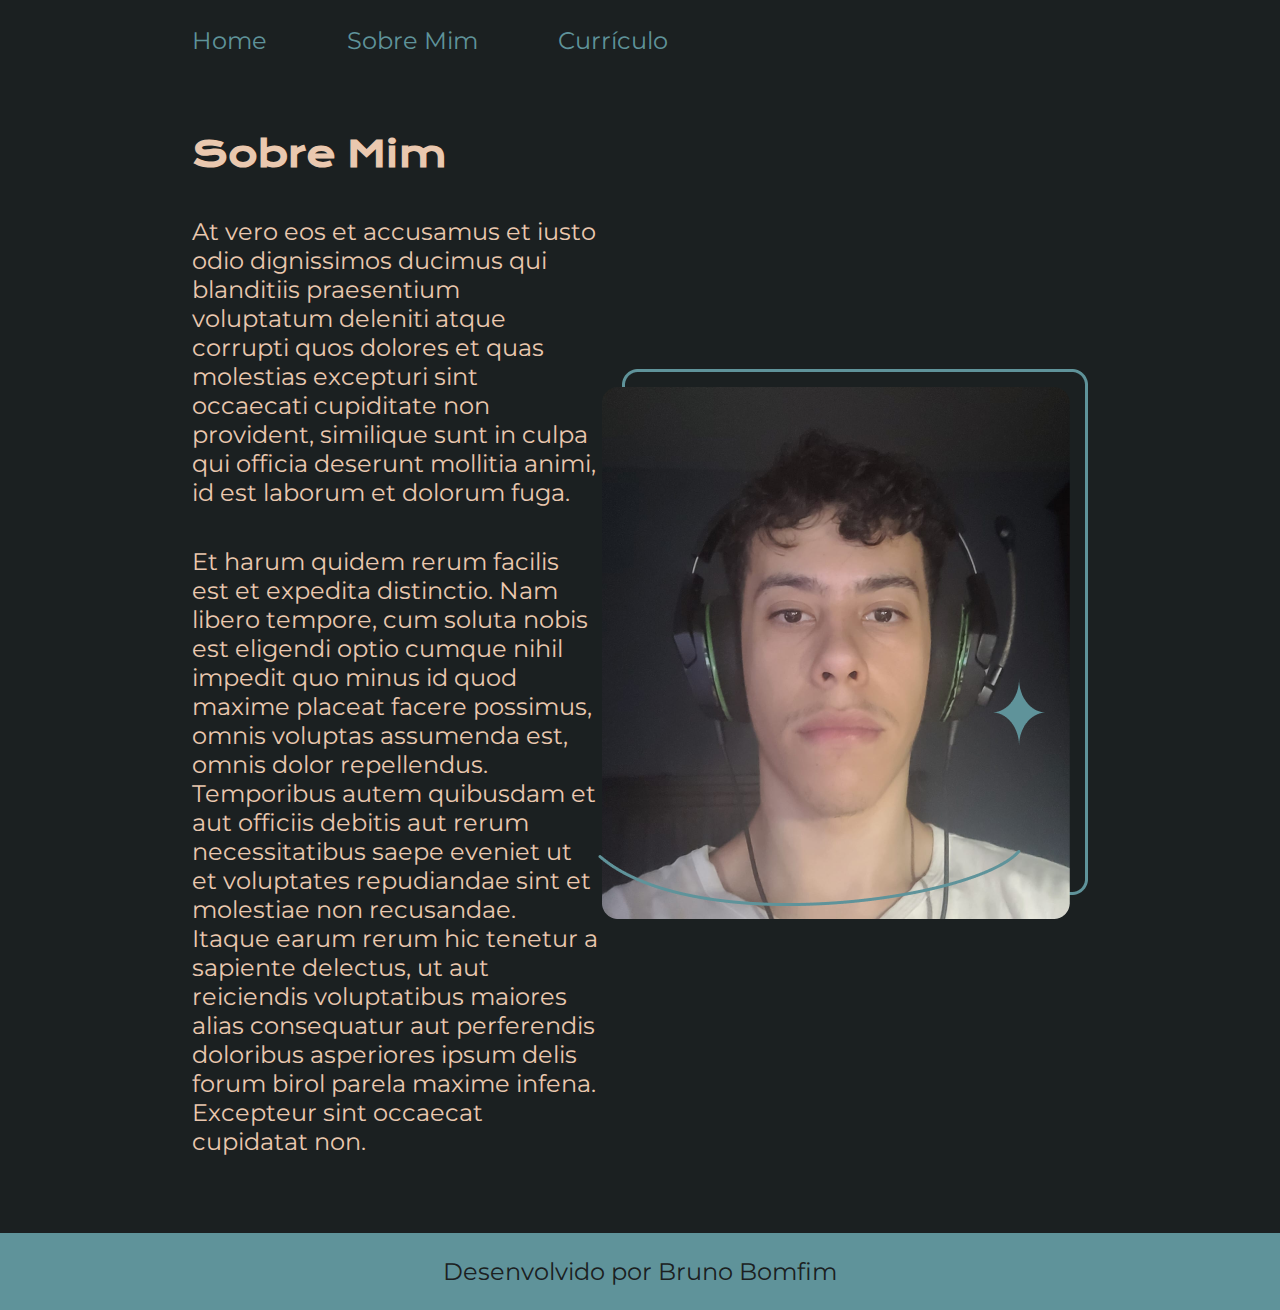
==== about.html @ 80caa4b6 "principal" ====
<!DOCTYPE html>
<html lang="pt-br">
<head>
    <link rel="stylesheet" href="./styles/style.css">
    <meta charset="UTF-8">
    <meta name="viewport" content="width=device-width, initial-scale=1.0">
    <title>Sobre Mim</title>
</head>
<body>
    <header class="cabecalho">
        <nav class="cabecalho__menu">
            <a class="cabecalho__menu__link" href="index.html">Home</a>
            <a class="cabecalho__menu__link" href="about.html">Sobre Mim</a>
            <a class="cabecalho__menu__link" href="curriculo.html">Currículo</a>
        </nav>
    </header>
    <main class="apresentacao">
        <section class="apresentacao__conteudo">
            <h1 class="apresentacao__conteudo__titulo">Sobre Mim</h1>
            <p class="apresentacao__conteudo__paragrafo">At vero eos et accusamus et iusto odio dignissimos ducimus qui blanditiis praesentium voluptatum 
                deleniti atque corrupti quos dolores et quas molestias excepturi sint occaecati cupiditate non 
                provident, similique sunt in culpa qui officia deserunt mollitia animi, id est laborum et dolorum fuga.
            </p>
            <p class="apresentacao__conteudo__paragrafo">
                Et harum quidem rerum facilis est et expedita distinctio. Nam libero tempore, cum soluta nobis est 
                eligendi optio cumque nihil impedit quo minus id quod maxime placeat facere possimus, omnis voluptas 
                assumenda est, omnis dolor repellendus. Temporibus autem quibusdam et aut officiis debitis aut rerum 
                necessitatibus saepe eveniet ut et voluptates repudiandae sint et molestiae non recusandae. Itaque
                earum rerum hic tenetur a sapiente delectus, ut aut reiciendis voluptatibus maiores alias consequatur
                aut perferendis doloribus asperiores ipsum delis forum birol parela maxime infena. Excepteur sint occaecat cupidatat non.

            </p>

        </section>
        <img src="./assets/imagem.png" alt="imagem do Bruno Bomfim programando"> 
    </main>
    <footer class="rodape">
        <p>Desenvolvido por Bruno Bomfim</p>
    </footer>
</body>
</html>
---- styles/style.css ----
@import url('https://fonts.googleapis.com/css2?family=Krona+One&family=Montserrat:ital,wght@0,100..900;1,100..900&display=swap');

:root{
    --cor-primaria: #1B2021;
    --cor-secundaria: #EAC8AF;
    --cor-terciaria: #5F939A;
    --cor-hover: #D8AC9C;

    --fonte-primaria: "Krona One", sans-serif;
    --fonte-secundaria: "Montserrat", sans-serif;
}

*{
    margin: 0;
    padding: 0;
}

body{
    box-sizing: border-box;
    background-color: var(--cor-primaria);
    color: var(--cor-secundaria);
}

.cabecalho{
    padding: 2% 0% 0px 15%;
}
.cabecalho__menu{
    display: flex;
    gap: 80px;
}
.cabecalho__menu__link{
    color: var(--cor-terciaria);
    font-family: var(--fonte-secundaria);
    font-size: 1.5rem;
    font-weight: 600px;
    text-decoration: none;
}

.apresentacao{
    padding: 6% 15%;
    display: flex;
    align-items: center;
    justify-content: space-between;
}

.apresentacao__conteudo {
    width: 50%;
    display: flex;
    flex-direction: column;
    gap: 40px;
}

.apresentacao__conteudo__titulo{
    font-size: 2.25rem;
    font-family: var(--fonte-primaria);
}

.titulo-forte{
    color: var(--cor-terciaria);
}

.apresentacao__conteudo__paragrafo{
    font-size: 1.5rem;
    font-family: var(--fonte-secundaria);
}

.apresentacao__links{
    display: flex;
    justify-content: space-between;
    flex-direction: column;
    align-items: center;
    gap: 32px;
}

.apresentacao__links__subtitulo{
    font-family: var(--fonte-primaria);
    font-weight: 400;
    font-size: 1.5rem;
}

.apresentacao__links__link{
    display: flex;
    align-items: center;
    justify-content: center;
    gap: 16px;
    border: 2px solid var(--cor-terciaria);
    width: 50%;
    border-radius: 8px;
    text-align: center;
    font-size: 1.5rem;
    padding: 21.5px 10px;
    text-decoration: none;
    color: var(--cor-secundaria);
    font-family: var(--fonte-secundaria);
    font-weight: 600;
    font-style: bold;
}

.apresentacao__imagem{
    width: 50%;
}

.apresentacao__links__link:hover{
    background-color: var(--cor-hover);
}

.cabecalho__menu__link:hover{
    color: var(--cor-hover);
}

.titulo-forte:hover{
    background-color: var(--cor-secundaria);
    font-style: italic;
    color: var(--cor-primaria);
}

.rodape{
    color: var(--cor-primaria);
    background-color: var(--cor-terciaria);
    text-align: center;
    padding: 24px;
    font-family: var(--fonte-secundaria);
    font-size: 1.5rem;
    font-weight: 400px;
}

.apresentacao__curriculo{
    display: flex;
    justify-content: center;
    padding: 5% 0% 5% 0%;
}

.marcacao{
    text-decoration: none;
    color: var(--cor-terciaria);
}

@media(max-width:1200px){

    .cabecalho{
        padding: 10%;    
    }

    .cabecalho__menu{
        justify-content: center;
    }
    .apresentacao{
        padding: 5%;
        flex-direction: column-reverse;
    }

    .apresentacao__conteudo{
        width: auto;
    }
    
}
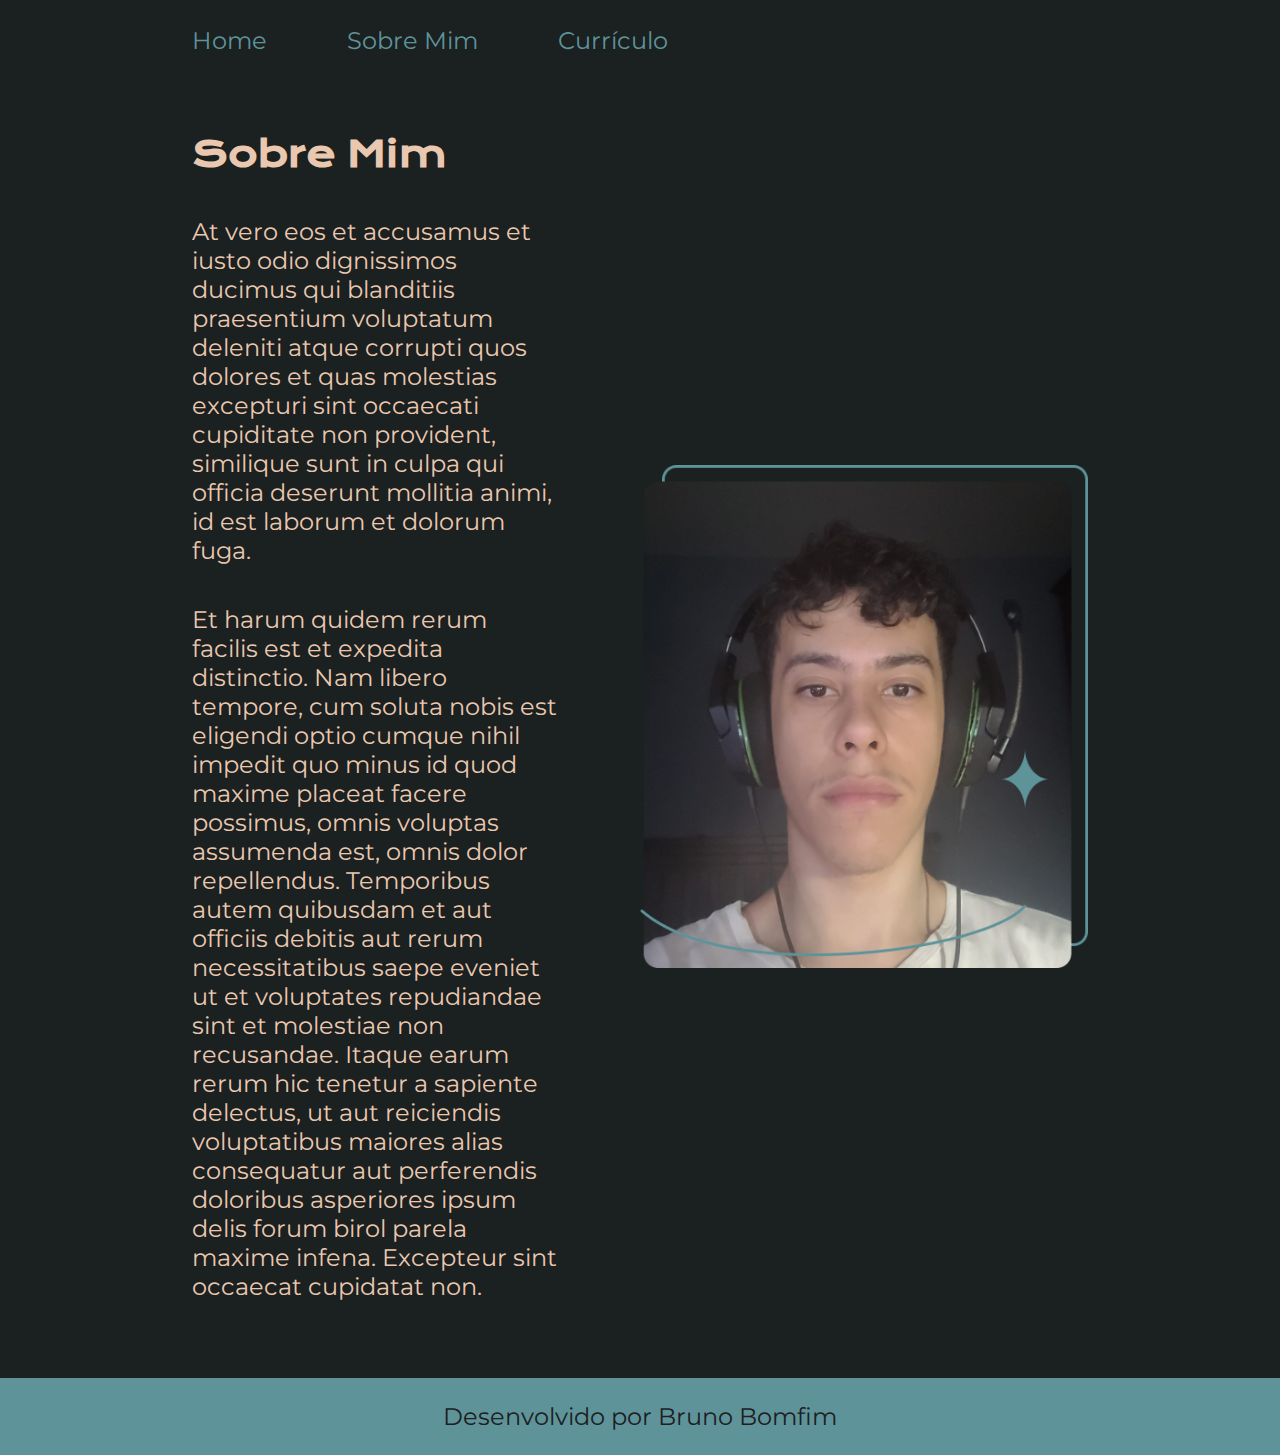
==== commit f0cb5a57: "cabecalho-maisreponsivo" ====
--- a/about.html
+++ b/about.html
@@ -32,7 +32,7 @@
             </p>
 
         </section>
-        <img src="./assets/imagem.png" alt="imagem do Bruno Bomfim programando"> 
+        <img class="apresentacao__imagem" src="./assets/imagem.png" alt="imagem do Bruno Bomfim programando"> 
     </main>
     <footer class="rodape">
         <p>Desenvolvido por Bruno Bomfim</p>
--- a/styles/style.css
+++ b/styles/style.css
@@ -41,6 +41,7 @@
     display: flex;
     align-items: center;
     justify-content: space-between;
+    gap: 82px;
 }
 
 .apresentacao__conteudo {
@@ -152,5 +153,16 @@
     .apresentacao__conteudo{
         width: auto;
     }
+
+    .apresentacao__curriculo{
+        padding: 5%;
+        flex-direction: column;
+    }
     
+}
+
+@media (max-width: 460px) {
+    .cabecalho__menu__link{
+        font-size: 1rem;
+    }
 }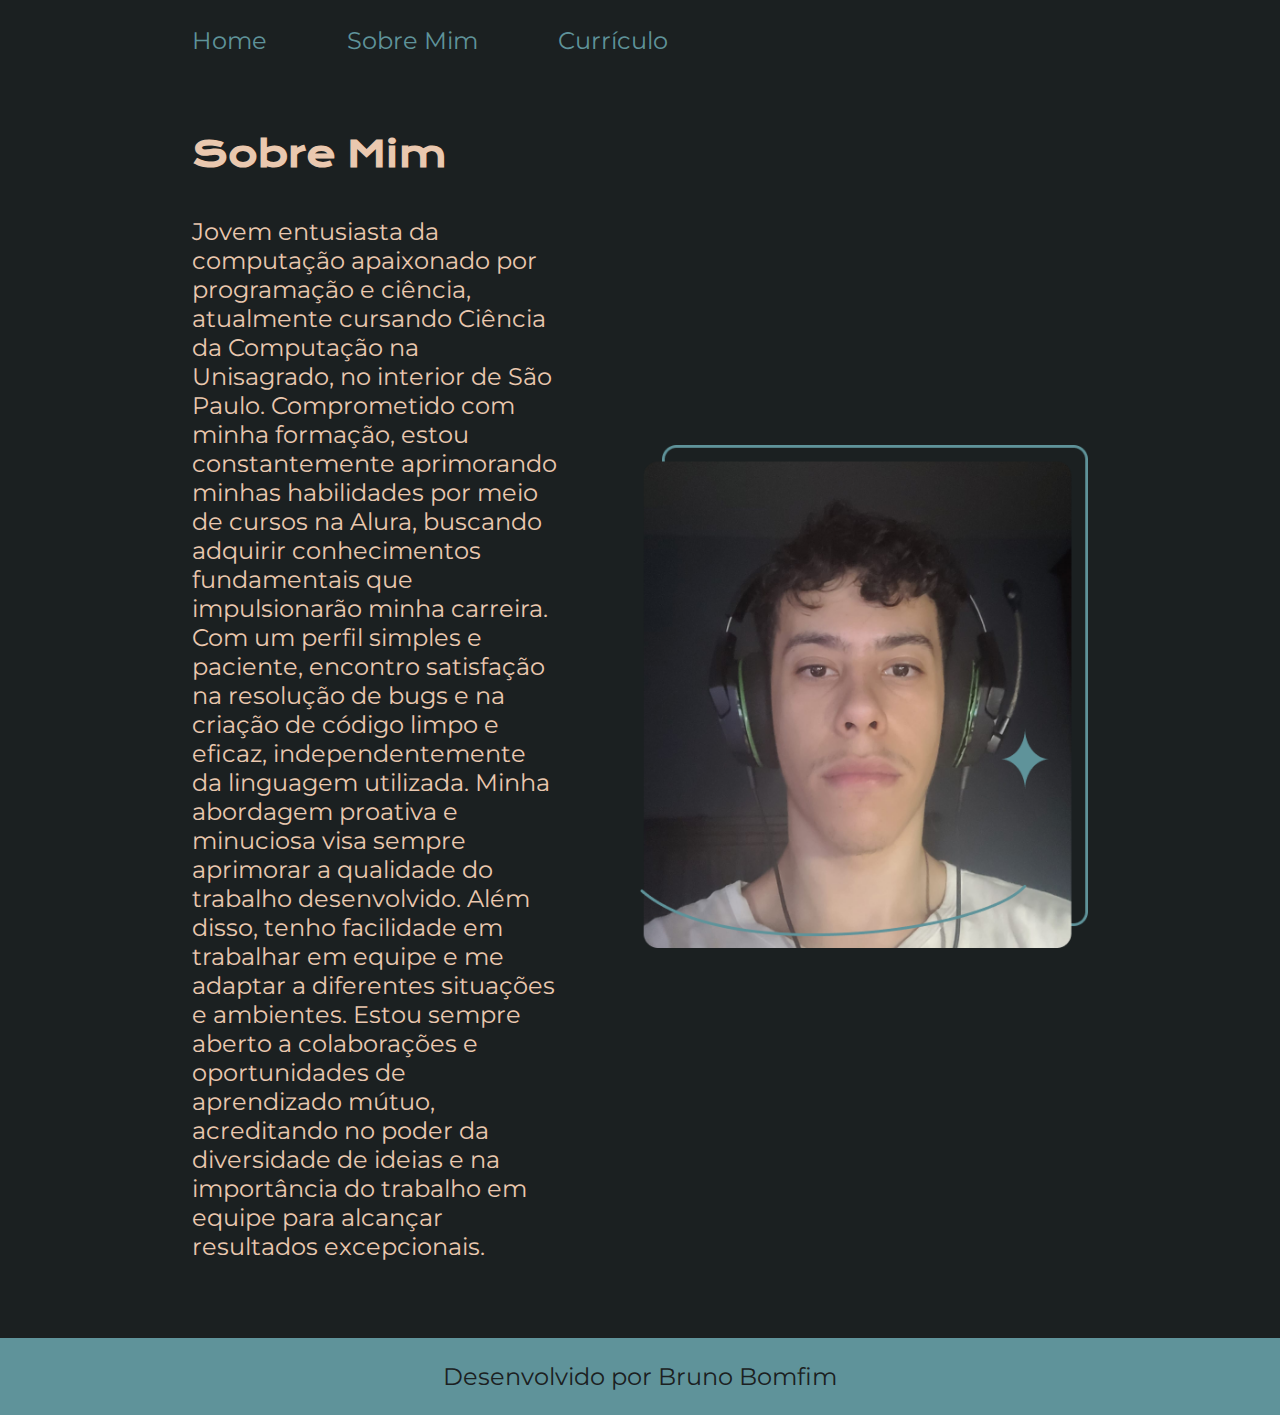
==== commit c3a78ac6: "atualizacao-1.0" ====
--- a/about.html
+++ b/about.html
@@ -1,11 +1,13 @@
 <!DOCTYPE html>
 <html lang="pt-br">
+
 <head>
     <link rel="stylesheet" href="./styles/style.css">
     <meta charset="UTF-8">
     <meta name="viewport" content="width=device-width, initial-scale=1.0">
     <title>Sobre Mim</title>
 </head>
+
 <body>
     <header class="cabecalho">
         <nav class="cabecalho__menu">
@@ -17,25 +19,27 @@
     <main class="apresentacao">
         <section class="apresentacao__conteudo">
             <h1 class="apresentacao__conteudo__titulo">Sobre Mim</h1>
-            <p class="apresentacao__conteudo__paragrafo">At vero eos et accusamus et iusto odio dignissimos ducimus qui blanditiis praesentium voluptatum 
-                deleniti atque corrupti quos dolores et quas molestias excepturi sint occaecati cupiditate non 
-                provident, similique sunt in culpa qui officia deserunt mollitia animi, id est laborum et dolorum fuga.
+            <p class="apresentacao__conteudo__paragrafo">Jovem entusiasta da computação apaixonado por programação e
+                ciência, atualmente cursando Ciência da Computação na Unisagrado, no interior de São Paulo. Comprometido
+                com minha formação, estou constantemente aprimorando minhas habilidades por meio de cursos na Alura,
+                buscando adquirir conhecimentos fundamentais que impulsionarão minha carreira.
+
+                Com um perfil simples e paciente, encontro satisfação na resolução de bugs e na criação de código
+                limpo e eficaz, independentemente da linguagem utilizada. Minha abordagem proativa e minuciosa visa
+                sempre aprimorar a qualidade do trabalho desenvolvido.
+
+                Além disso, tenho facilidade em trabalhar em equipe e me adaptar a diferentes situações e ambientes.
+                Estou sempre aberto a colaborações e oportunidades de aprendizado mútuo, acreditando no poder da
+                diversidade de ideias e na importância do trabalho em equipe para alcançar resultados excepcionais.
             </p>
-            <p class="apresentacao__conteudo__paragrafo">
-                Et harum quidem rerum facilis est et expedita distinctio. Nam libero tempore, cum soluta nobis est 
-                eligendi optio cumque nihil impedit quo minus id quod maxime placeat facere possimus, omnis voluptas 
-                assumenda est, omnis dolor repellendus. Temporibus autem quibusdam et aut officiis debitis aut rerum 
-                necessitatibus saepe eveniet ut et voluptates repudiandae sint et molestiae non recusandae. Itaque
-                earum rerum hic tenetur a sapiente delectus, ut aut reiciendis voluptatibus maiores alias consequatur
-                aut perferendis doloribus asperiores ipsum delis forum birol parela maxime infena. Excepteur sint occaecat cupidatat non.
-
-            </p>
+            
 
         </section>
-        <img class="apresentacao__imagem" src="./assets/imagem.png" alt="imagem do Bruno Bomfim programando"> 
+        <img class="apresentacao__imagem" src="./assets/imagem.png" alt="imagem do Bruno Bomfim programando">
     </main>
     <footer class="rodape">
         <p>Desenvolvido por Bruno Bomfim</p>
     </footer>
 </body>
+
 </html>--- a/styles/style.css
+++ b/styles/style.css
@@ -158,6 +158,10 @@
         padding: 5%;
         flex-direction: column;
     }
+
+    .cabecalho__menu{
+        gap: 30px;
+    }
     
 }
 
